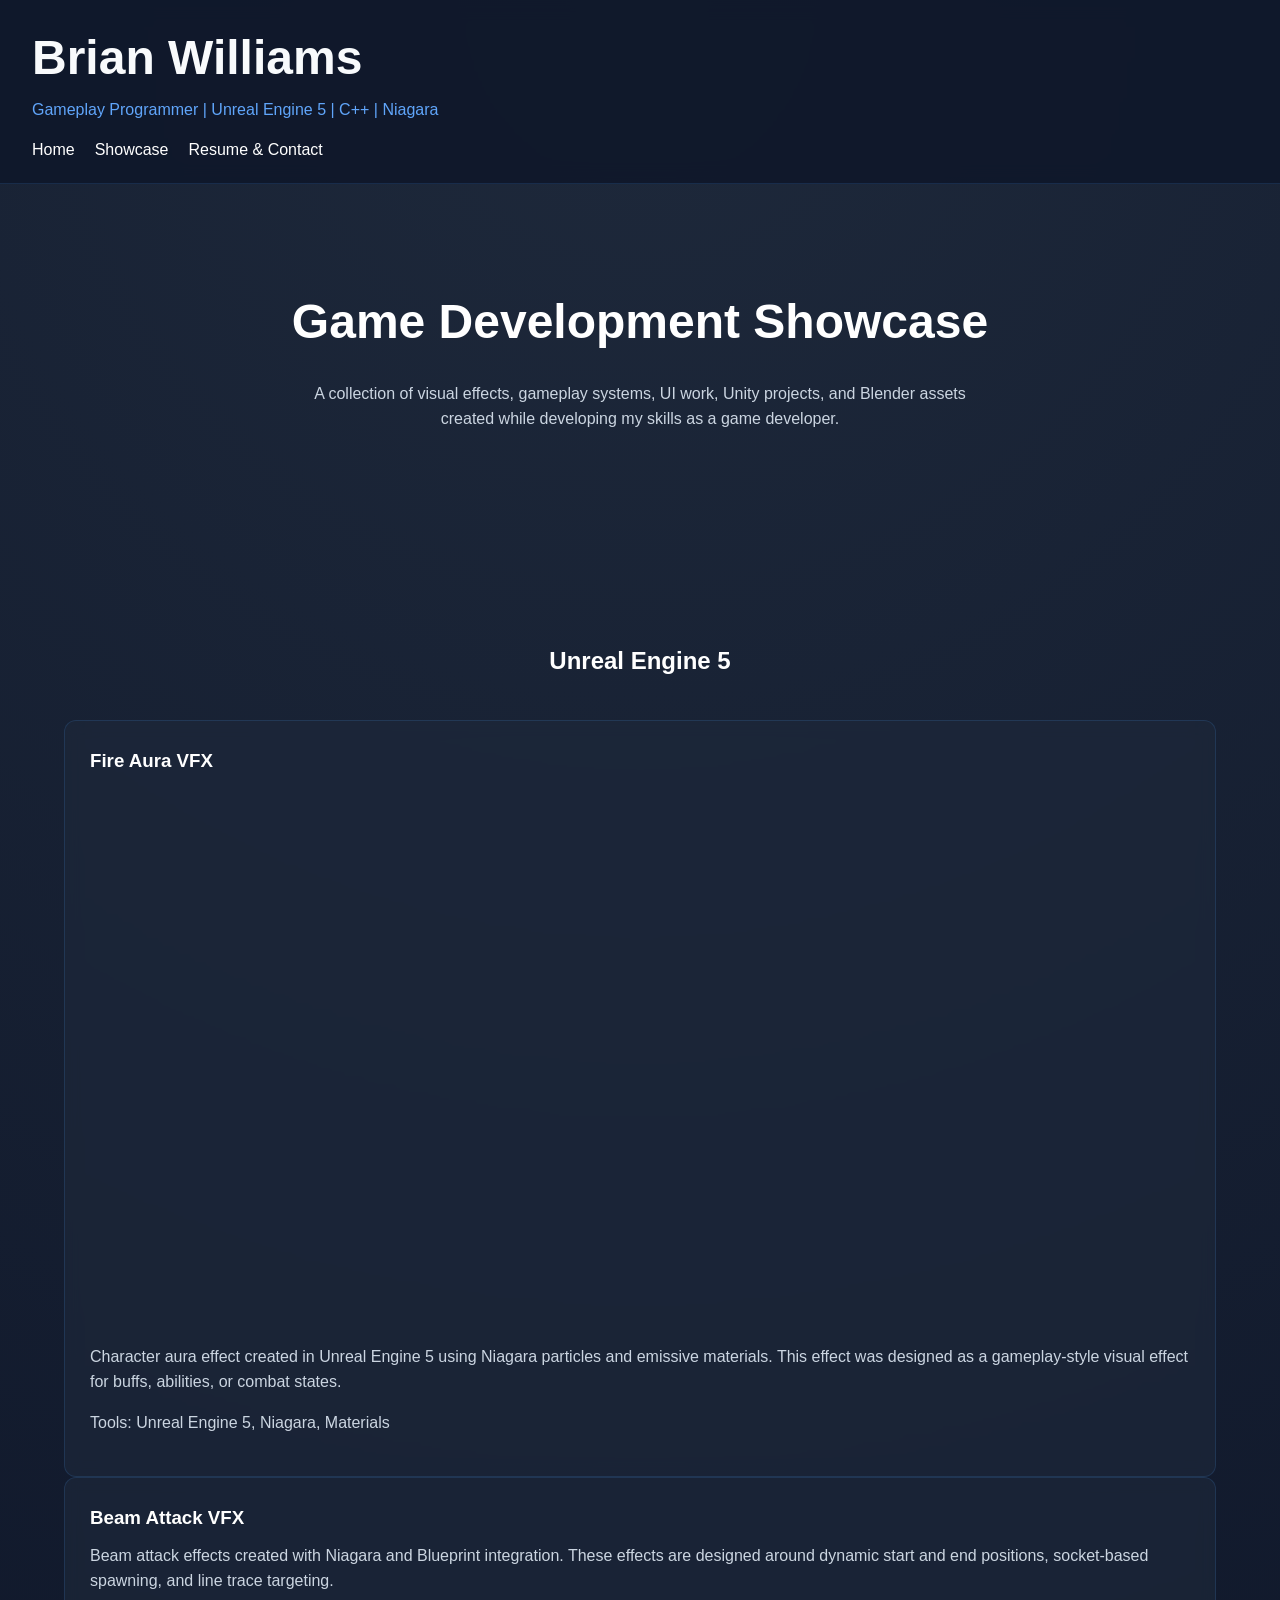
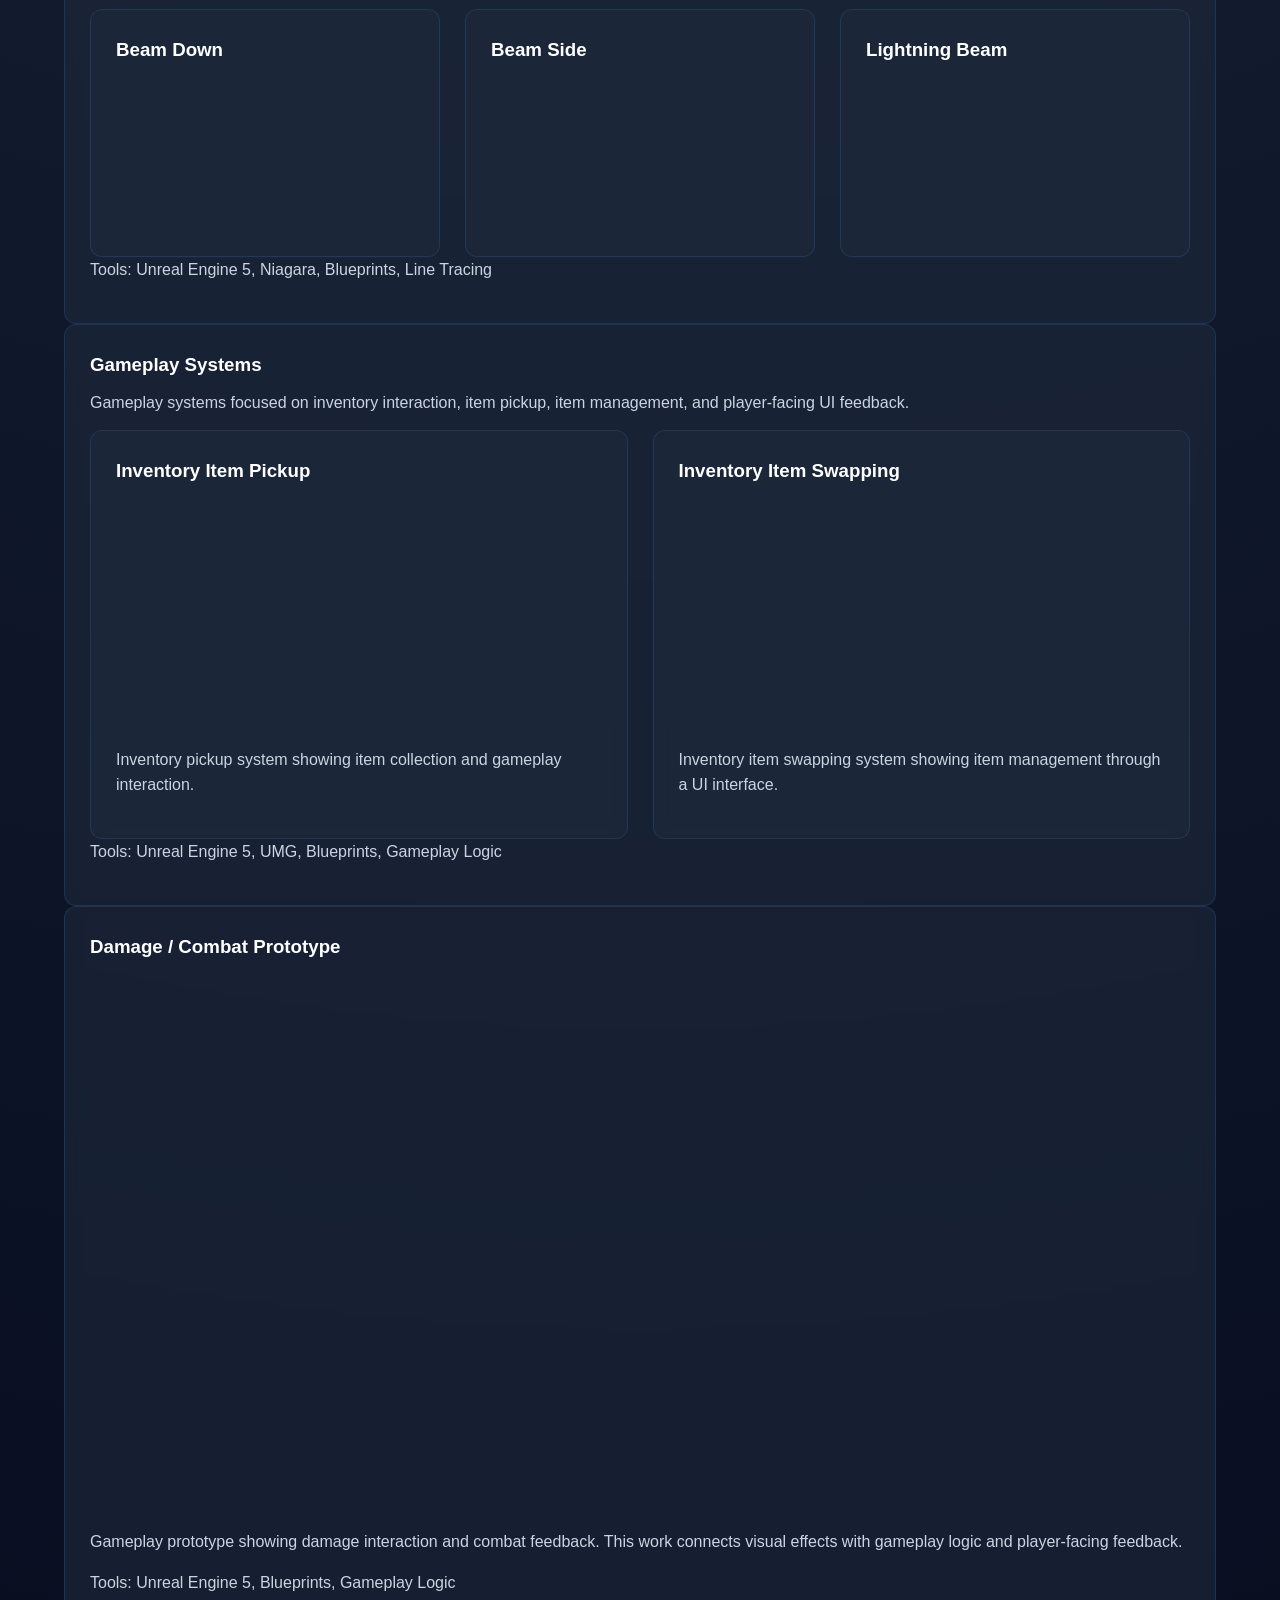
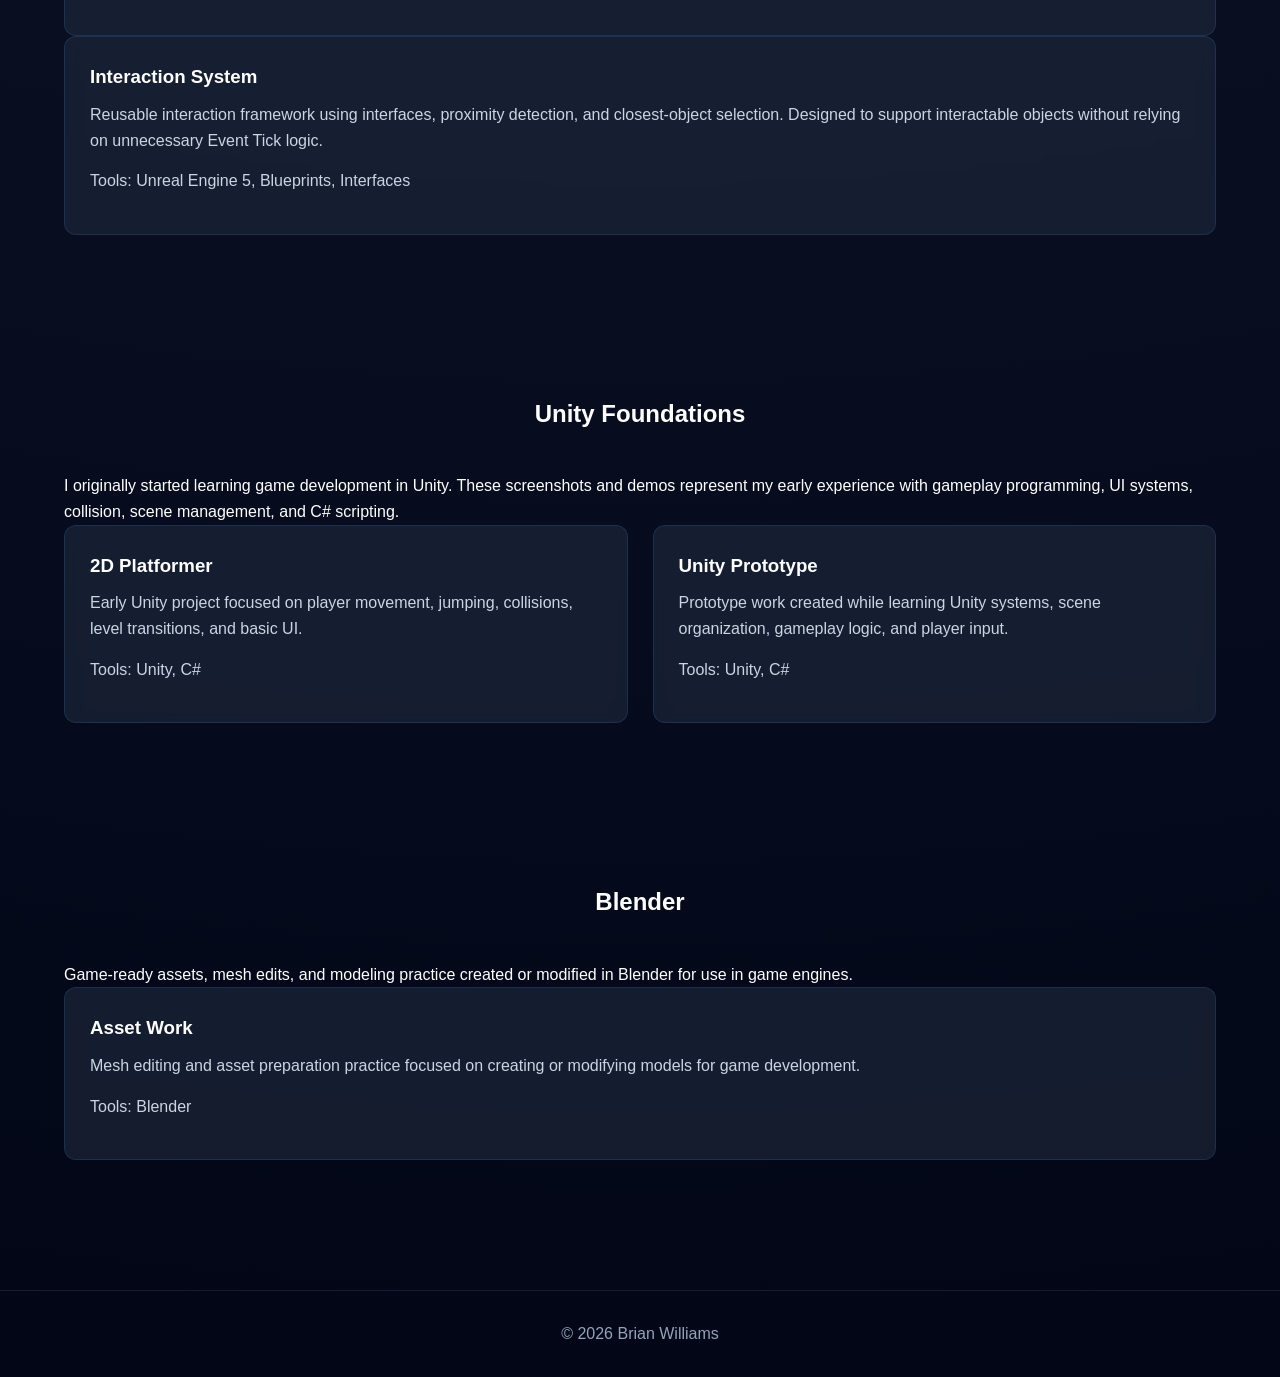
==== showcase.html @ c0de6fc7 "6-29-2026" ====
<!DOCTYPE html>
<html lang="en">
<head>
    <meta charset="UTF-8">
    <meta name="viewport" content="width=device-width, initial-scale=1.0">
    <title>Showcase | Brian Williams</title>
    <link rel="stylesheet" href="styles.css">
</head>
<body>

<header>
    <div class="container">
        <h1>Brian Williams</h1>
        <p class="subtitle">Gameplay Programmer | Unreal Engine 5 | C++ | Niagara</p>

        <nav>
            <a href="index.html">Home</a>
            <a href="showcase.html">Showcase</a>
            <a href="resume.html">Resume & Contact</a>
        </nav>
    </div>
</header>

<main>

    <section class="hero">
        <div class="container">
            <h2>Game Development Showcase</h2>

            <p>
                A collection of visual effects, gameplay systems, UI work,
                Unity projects, and Blender assets created while developing
                my skills as a game developer.
            </p>
        </div>
    </section>

    <section class="featured">
        <div class="container">

            <h2>Unreal Engine 5</h2>

            <div class="showcase-list">

                <div class="card showcase-item" id="fire-aura">
                    <h3>Fire Aura VFX</h3>

                    <video autoplay muted loop playsinline width="100%">
                        <source src="assets/FireAura.mp4" type="video/mp4">
                        Your browser does not support the video tag.
                    </video>

                    <p>
                        Character aura effect created in Unreal Engine 5 using
                        Niagara particles and emissive materials. This effect was
                        designed as a gameplay-style visual effect for buffs,
                        abilities, or combat states.
                    </p>

                    <p class="tools">
                        Tools: Unreal Engine 5, Niagara, Materials
                    </p>
                </div>

                <div class="card showcase-item" id="beam-vfx">
                    <h3>Beam Attack VFX</h3>

                    <p>
                        Beam attack effects created with Niagara and Blueprint
                        integration. These effects are designed around dynamic
                        start and end positions, socket-based spawning, and line
                        trace targeting.
                    </p>

                    <div class="project-grid">

                        <div class="card">
                            <h3>Beam Down</h3>

                            <video autoplay muted loop playsinline width="100%">
                                <source src="assets/BeamDown_web.mp4" type="video/mp4">
                                Your browser does not support the video tag.
                            </video>
                        </div>

                        <div class="card">
                            <h3>Beam Side</h3>

                            <video autoplay muted loop playsinline width="100%">
                                <source src="assets/BeamSide_web.mp4" type="video/mp4">
                                Your browser does not support the video tag.
                            </video>
                        </div>

                        <div class="card">
                            <h3>Lightning Beam</h3>

                            <video autoplay muted loop playsinline width="100%">
                                <source src="assets/LightningBeam.mp4" type="video/mp4">
                                Your browser does not support the video tag.
                            </video>
                        </div>

                    </div>

                    <p class="tools">
                        Tools: Unreal Engine 5, Niagara, Blueprints, Line Tracing
                    </p>
                </div>

                <div class="card showcase-item" id="gameplay-systems">
                    <h3>Gameplay Systems</h3>

                    <p>
                        Gameplay systems focused on inventory interaction, item
                        pickup, item management, and player-facing UI feedback.
                    </p>

                    <div class="project-grid">

                        <div class="card">
                            <h3>Inventory Item Pickup</h3>

                            <video autoplay muted loop playsinline width="100%">
                                <source src="assets/InventoryPickUp.mp4" type="video/mp4">
                                Your browser does not support the video tag.
                            </video>

                            <p>
                                Inventory pickup system showing item collection
                                and gameplay interaction.
                            </p>
                        </div>

                        <div class="card">
                            <h3>Inventory Item Swapping</h3>

                            <video autoplay muted loop playsinline width="100%">
                                <source src="assets/Inventory Swap.mp4" type="video/mp4">
                                Your browser does not support the video tag.
                            </video>

                            <p>
                                Inventory item swapping system showing item
                                management through a UI interface.
                            </p>
                        </div>

                    </div>

                    <p class="tools">
                        Tools: Unreal Engine 5, UMG, Blueprints, Gameplay Logic
                    </p>
                </div>

                <div class="card showcase-item" id="damage">
                    <h3>Damage / Combat Prototype</h3>

                    <video autoplay muted loop playsinline width="100%">
                        <source src="assets/Damage.mp4" type="video/mp4">
                        Your browser does not support the video tag.
                    </video>

                    <p>
                        Gameplay prototype showing damage interaction and combat
                        feedback. This work connects visual effects with gameplay
                        logic and player-facing feedback.
                    </p>

                    <p class="tools">
                        Tools: Unreal Engine 5, Blueprints, Gameplay Logic
                    </p>
                </div>

                <div class="card showcase-item" id="interaction">
                    <h3>Interaction System</h3>

                    <p>
                        Reusable interaction framework using interfaces,
                        proximity detection, and closest-object selection.
                        Designed to support interactable objects without relying
                        on unnecessary Event Tick logic.
                    </p>

                    <p class="tools">
                        Tools: Unreal Engine 5, Blueprints, Interfaces
                    </p>
                </div>

            </div>

        </div>
    </section>

    <section class="featured">
        <div class="container">

            <h2>Unity Foundations</h2>

            <p class="section-description">
                I originally started learning game development in Unity.
                These screenshots and demos represent my early experience with
                gameplay programming, UI systems, collision, scene management,
                and C# scripting.
            </p>

            <div class="project-grid">

                <div class="card">
                    <h3>2D Platformer</h3>

                    <p>
                        Early Unity project focused on player movement,
                        jumping, collisions, level transitions, and basic UI.
                    </p>

                    <p class="tools">
                        Tools: Unity, C#
                    </p>
                </div>

                <div class="card">
                    <h3>Unity Prototype</h3>

                    <p>
                        Prototype work created while learning Unity systems,
                        scene organization, gameplay logic, and player input.
                    </p>

                    <p class="tools">
                        Tools: Unity, C#
                    </p>
                </div>

            </div>

        </div>
    </section>

    <section class="featured">
        <div class="container">

            <h2>Blender</h2>

            <p class="section-description">
                Game-ready assets, mesh edits, and modeling practice created
                or modified in Blender for use in game engines.
            </p>

            <div class="project-grid">

                <div class="card">
                    <h3>Asset Work</h3>

                    <p>
                        Mesh editing and asset preparation practice focused on
                        creating or modifying models for game development.
                    </p>

                    <p class="tools">
                        Tools: Blender
                    </p>
                </div>

            </div>

        </div>
    </section>

</main>

<footer>
    <div class="container">
        <p>© 2026 Brian Williams</p>
    </div>
</footer>

</body>
</html>
---- styles.css ----
* {
    margin: 0;
    padding: 0;
    box-sizing: border-box;
}

body {
    font-family: Arial, Helvetica, sans-serif;
    background:
        radial-gradient(circle at top, #1e293b 0%, #0f172a 45%, #020617 100%);
    color: #ffffff;
    line-height: 1.6;
}

.container {
    width: 90%;
    max-width: 1200px;
    margin: 0 auto;
}

/* Header */

header {
    background: rgba(15, 23, 42, 0.85);
    backdrop-filter: blur(10px);
    border-bottom: 1px solid rgba(77, 163, 255, 0.15);
    padding: 20px 0;
}

header .container {
    width: 95%;
    max-width: none;
    margin: 0 auto;
}

header h1 {
    font-size: 3rem;
    color: #f8fafc;
}

.subtitle {
    color: #60a5fa;
    margin-bottom: 15px;
}

nav {
    display: flex;
    gap: 20px;
    flex-wrap: wrap;
}

nav a {
    text-decoration: none;
    color: white;
    transition: 0.3s;
}

nav a:hover {
    color: #4da3ff;
}

/* Hero Section */

.hero {
    text-align: center;
    padding: 100px 0;
}

.hero h2 {
    font-size: 3rem;
    margin-bottom: 20px;
}

.hero p {
    max-width: 700px;
    margin: auto;
    color: #cbd5e1;
    margin-bottom: 30px;
}

.button {
    display: inline-block;
    background-color: #4da3ff;
    color: white;
    text-decoration: none;
    padding: 12px 24px;
    border-radius: 8px;
    transition: 0.3s;
}

.button:hover {
    background-color: #2d7de0;
}

/* Featured Projects */

.featured {
    padding: 80px 0;
}

.featured h2 {
    text-align: center;
    margin-bottom: 40px;
}

.project-grid {
    display: grid;
    grid-template-columns: repeat(auto-fit, minmax(250px, 1fr));
    gap: 25px;
}

.card {
    background: rgba(30, 41, 59, 0.65);
    backdrop-filter: blur(8px);
    border: 1px solid rgba(77, 163, 255, 0.15);
    border-radius: 12px;
    padding: 25px;
    transition: 0.3s;
}

.card:hover {
    transform: translateY(-5px);
    border-color: #4da3ff;
}

.card h3 {
    margin-bottom: 10px;
}

.card p {
    color: #cbd5e1;
    margin-bottom: 15px;
}

.card a {
    color: #4da3ff;
    text-decoration: none;
}

.card a:hover {
    text-decoration: underline;
}

/* Footer */

footer {
    text-align: center;
    padding: 30px 0;
    border-top: 1px solid rgba(77, 163, 255, 0.15);
    color: #94a3b8;
    margin-top: 50px;
}
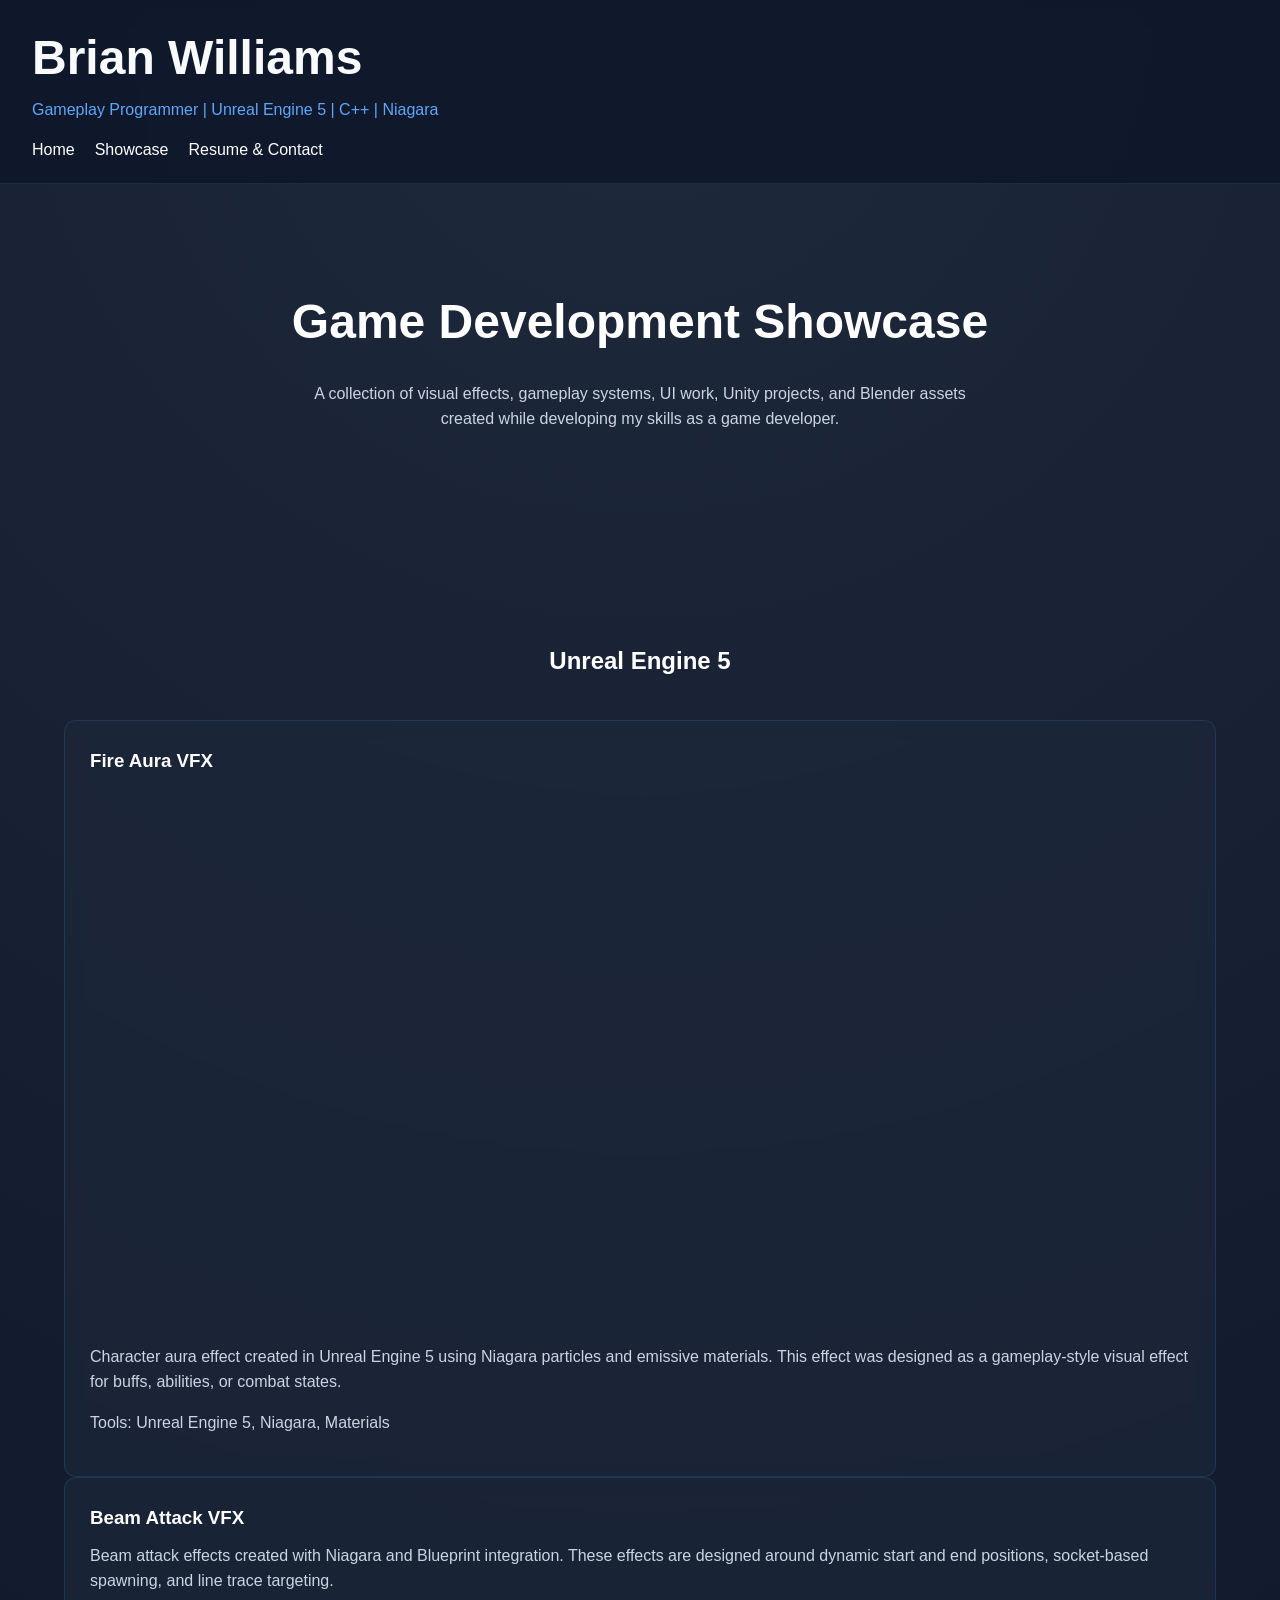
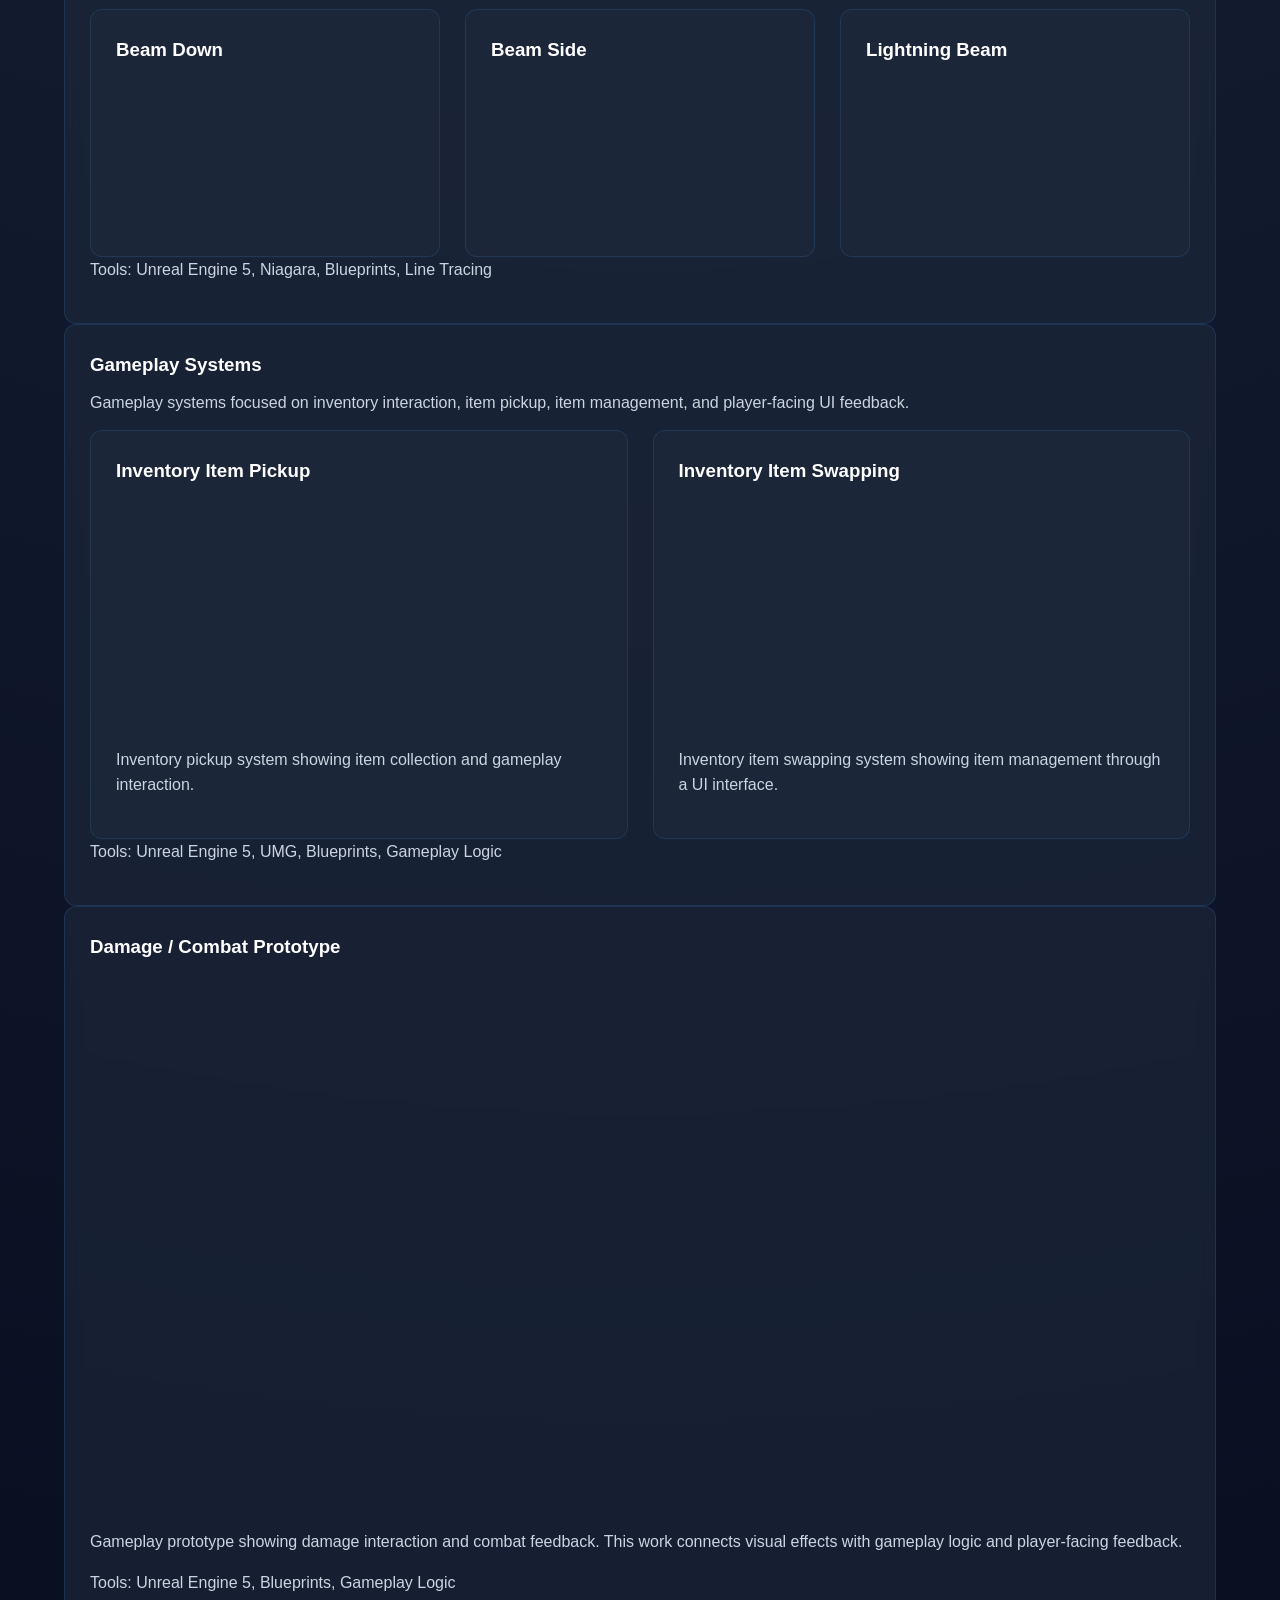
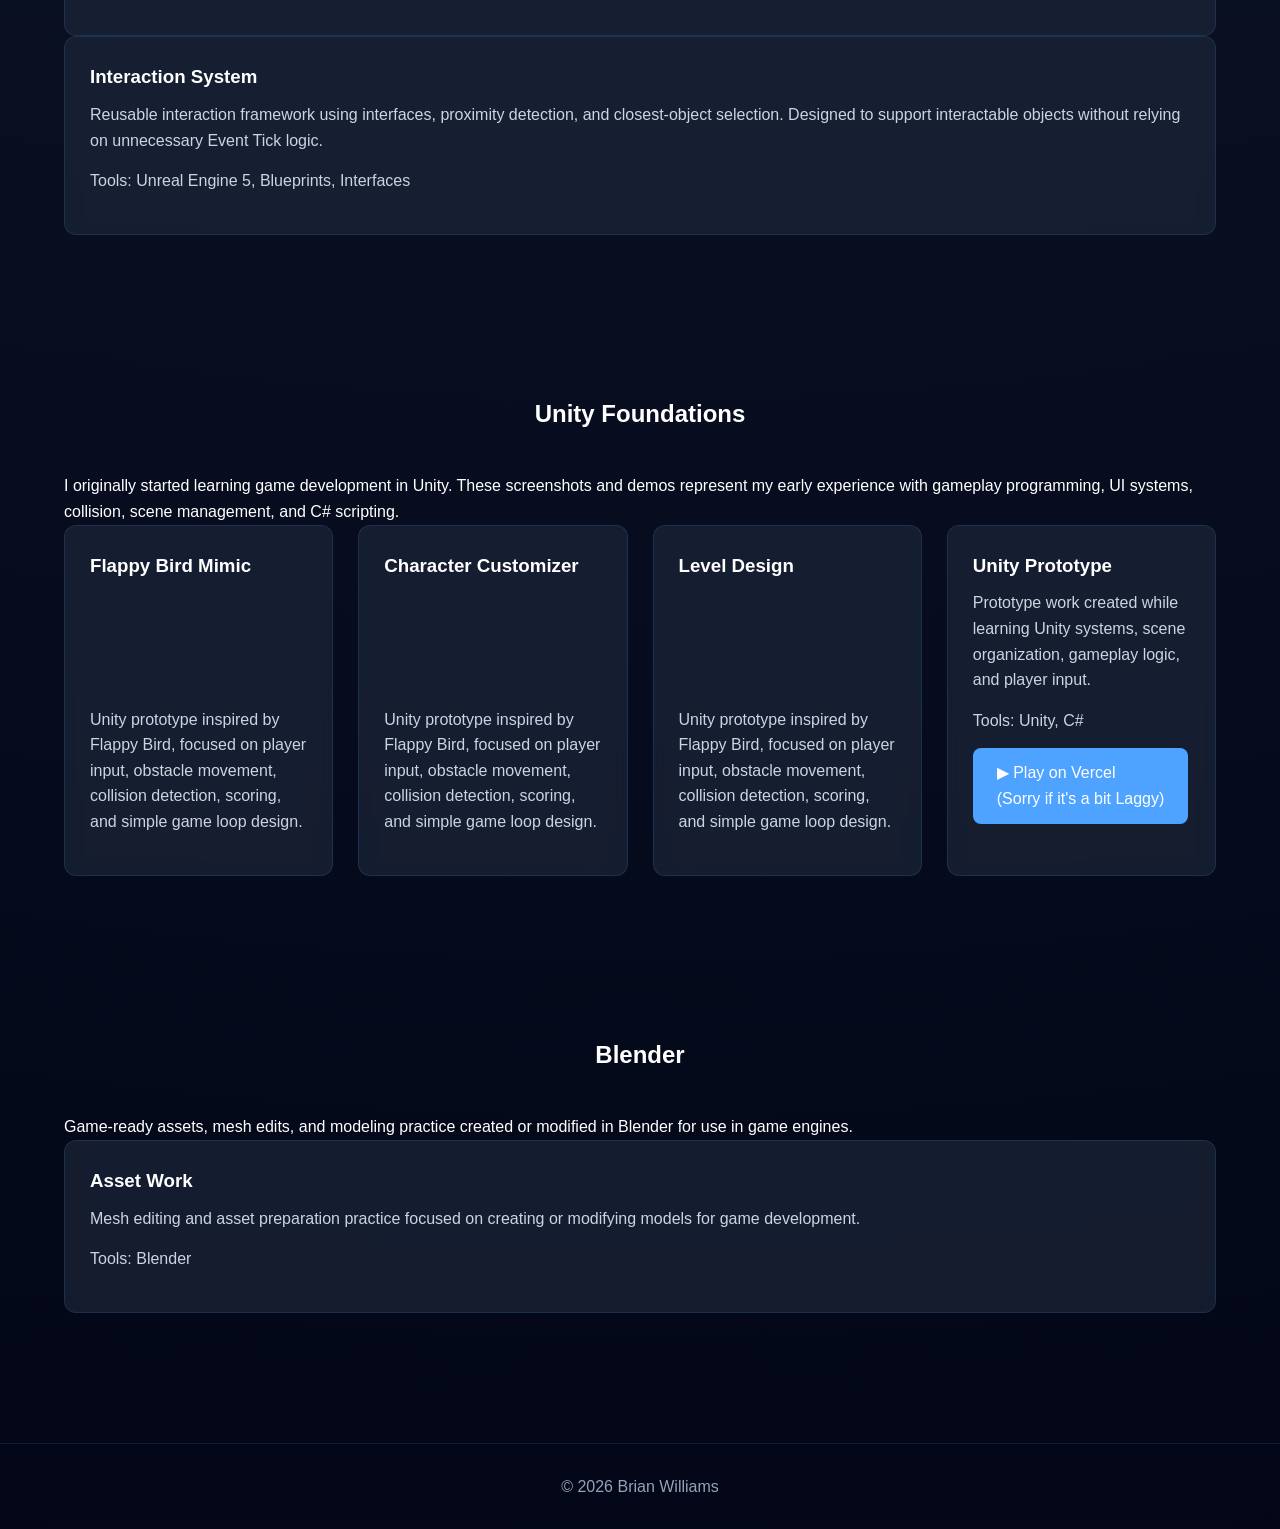
==== commit 32a1882d: "small fix" ====
--- a/showcase.html
+++ b/showcase.html
@@ -207,15 +207,44 @@
             <div class="project-grid">
 
                 <div class="card">
-                    <h3>2D Platformer</h3>
-
-                    <p>
-                        Early Unity project focused on player movement,
-                        jumping, collisions, level transitions, and basic UI.
-                    </p>
-
-                    <p class="tools">
-                        Tools: Unity, C#
+                    <h3>Flappy Bird Mimic</h3>
+
+                     <video autoplay muted loop playsinline width="100%">
+                        <source src="assets/Flap.mp4" type="video/mp4">
+                        Your browser does not support the video tag.
+                    </video>
+
+                    <p>
+                        Unity prototype inspired by Flappy Bird, focused on player input,
+                        obstacle movement, collision detection, scoring, and simple game loop design.
+                    </p>
+                </div>
+
+                <div class="card">
+                    <h3>Character Customizer</h3>
+
+                     <video autoplay muted loop playsinline width="100%">
+                        <source src="assets/CharacterCustomizer.mp4" type="video/mp4">
+                        Your browser does not support the video tag.
+                    </video>
+
+                    <p>
+                        Unity prototype inspired by Flappy Bird, focused on player input,
+                        obstacle movement, collision detection, scoring, and simple game loop design.
+                    </p>
+                </div>
+
+                <div class="card">
+                    <h3>Level Design</h3>
+
+                     <video autoplay muted loop playsinline width="100%">
+                        <source src="assets/Level Design.mp4" type="video/mp4">
+                        Your browser does not support the video tag.
+                    </video>
+
+                    <p>
+                        Unity prototype inspired by Flappy Bird, focused on player input,
+                        obstacle movement, collision detection, scoring, and simple game loop design.
                     </p>
                 </div>
 
@@ -230,6 +259,12 @@
                     <p class="tools">
                         Tools: Unity, C#
                     </p>
+
+                    <a href="https://amazim.vercel.app/"
+                    target="_blank"
+                    class="button">
+                        ▶ Play on Vercel<br> (Sorry if it's a bit Laggy)
+                    </a>
                 </div>
 
             </div>
--- a/styles.css
+++ b/styles.css
@@ -81,7 +81,7 @@
 .button {
     display: inline-block;
     background-color: #4da3ff;
-    color: white;
+    color: #ffffff !important;
     text-decoration: none;
     padding: 12px 24px;
     border-radius: 8px;
@@ -90,8 +90,8 @@
 
 .button:hover {
     background-color: #2d7de0;
+    color: #ffffff !important;
 }
-
 /* Featured Projects */
 
 .featured {
